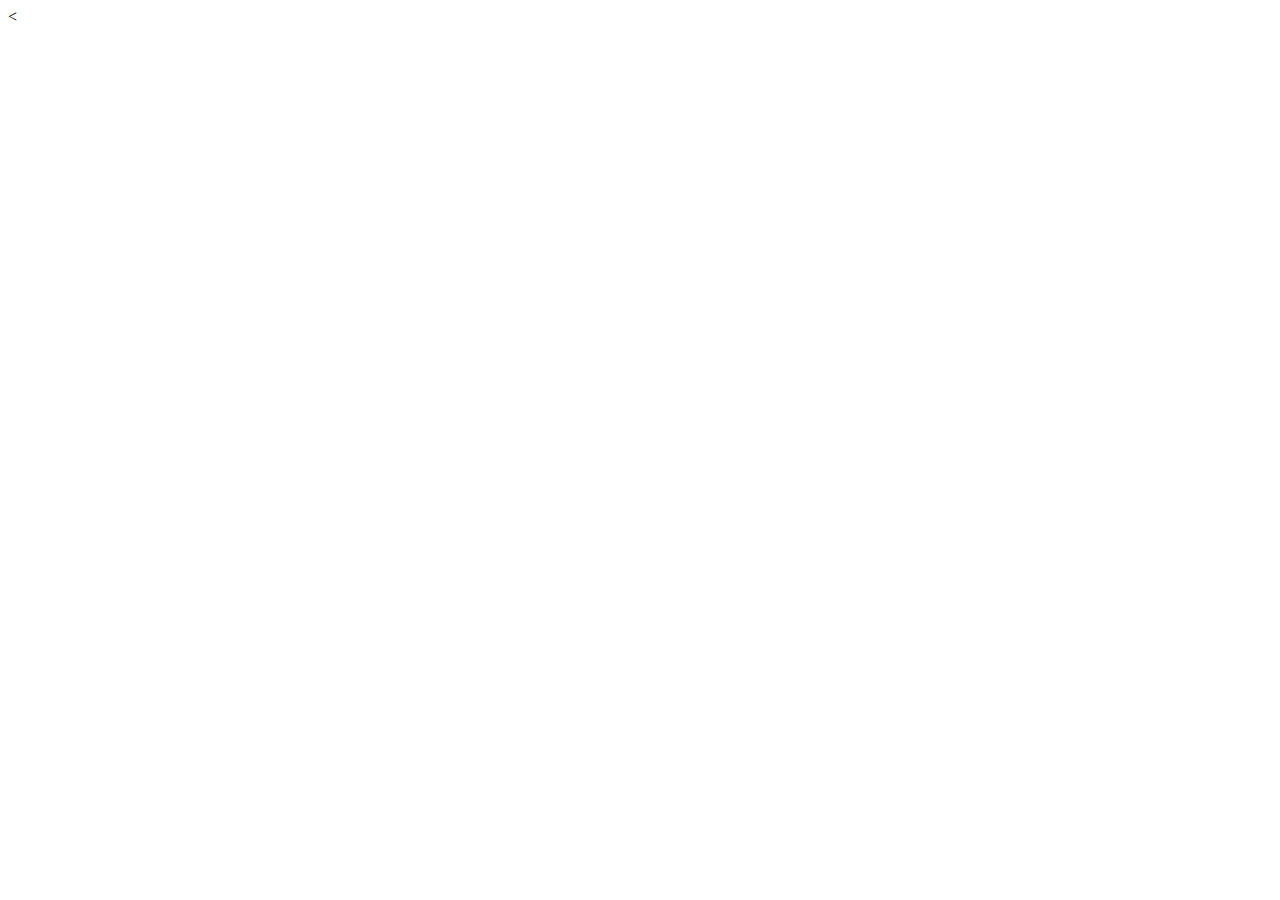
==== index.html @ 6bee9020 "adding files" ====
<!DOCTYPE html>
<html lang="en">

<head>
	<meta charset="UTF-8">
	<meta name="viewport" content="width=device-width, initial-scale=1.0">
	<title> Portfolio </title>
	<link href="https://fonts.googleapis.com/css2?family=Roboto&display=swap" rel="stylesheet">
    <link href="https://fonts.googleapis.com/css2?family=Lobster&family=Open+Sans&display=swap" rel="stylesheet">
    <link href="https://fonts.googleapis.com/css2?family=Caveat&family=Patrick+Hand&display=swap" rel="stylesheet">
    <link href="https://fonts.googleapis.com/css2?family=Source+Code+Pro:wght@400&display=swap" rel="stylesheet">
	<link rel="stylesheet" href="style.css">
</head>
<body>
    <





</body>
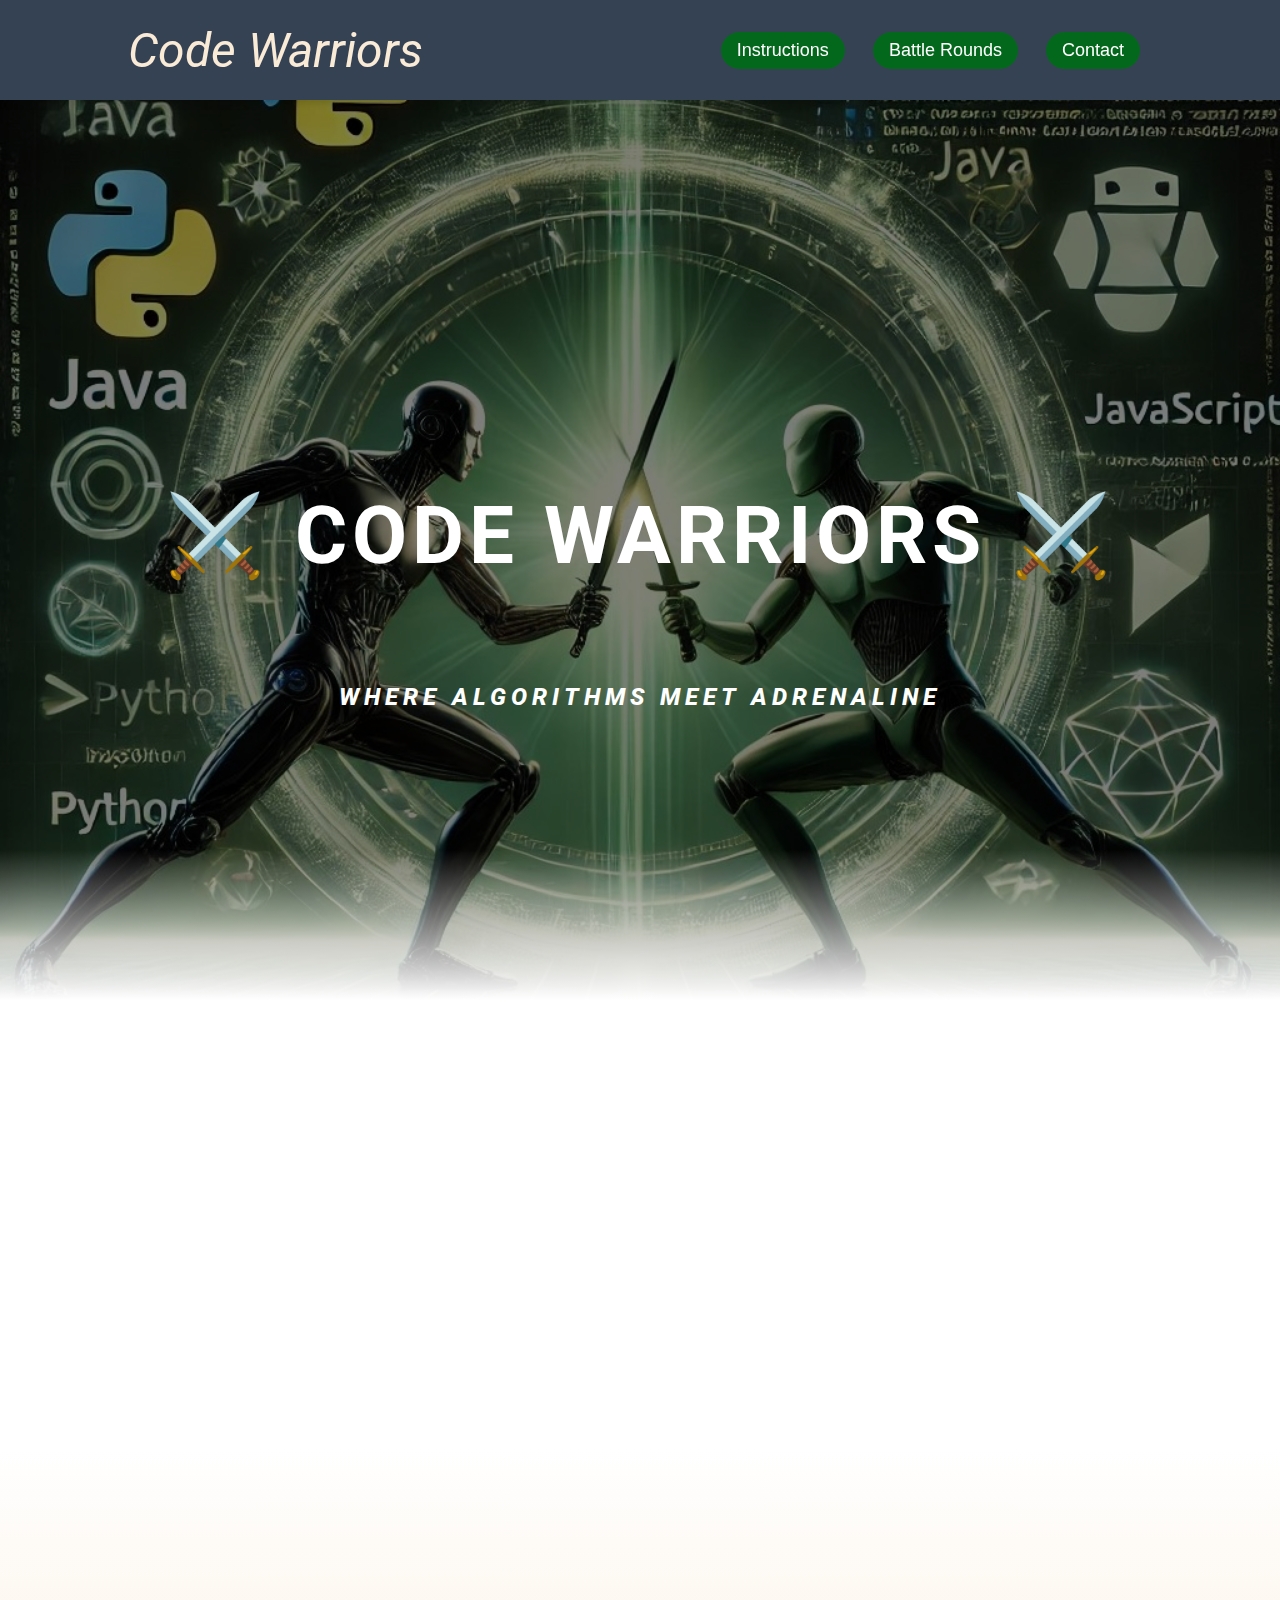
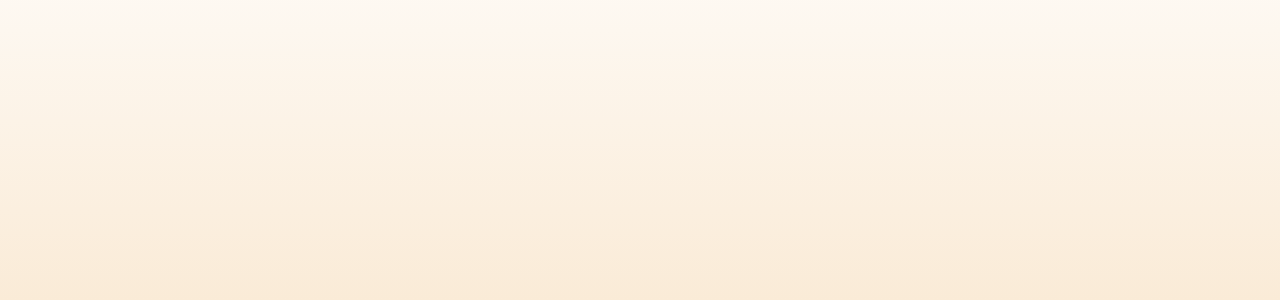
==== commit 214752ad: "web 50 prep" ====
--- a/index.html
+++ b/index.html
@@ -3,8 +3,9 @@
 
 <head>
 	<meta charset="UTF-8">
+    <meta http-equiv="X-UA-Compatible" content="IE=edge">
 	<meta name="viewport" content="width=device-width, initial-scale=1.0">
-	<title> Portfolio </title>
+	<title> Code Warriors </title>
 	<link href="https://fonts.googleapis.com/css2?family=Roboto&display=swap" rel="stylesheet">
     <link href="https://fonts.googleapis.com/css2?family=Lobster&family=Open+Sans&display=swap" rel="stylesheet">
     <link href="https://fonts.googleapis.com/css2?family=Caveat&family=Patrick+Hand&display=swap" rel="stylesheet">
@@ -12,7 +13,42 @@
 	<link rel="stylesheet" href="style.css">
 </head>
 <body>
-    <
+    <div class="nav-bar">
+        <div class="nav-container">
+            <p class="CW"> Code Warriors </p>
+            <ul>
+
+				<li><a href="/instructions.html"><button id="ib"> Instructions </button></a> </li>
+				<li><a href="/rounds.html"><button id="tb"> Battle Rounds </button></a> </li>
+                <li><a href="#"><button id="cb"> Contact </button></a> </li>
+				
+			</ul>
+        </div>
+    </div>
+    
+    <main>
+
+        <section id="home">
+            <div class="welcome">
+                <div class="home-content">
+                    <h1> ⚔️ CODE WARRIORS ⚔️ </h1>
+                    <p> Where Algorithms Meet Adrenaline</p>
+                </div>
+            </div>
+        </section>
+
+        <section id="theme">
+            <div class="theme_details">
+                <h1> Event Theme </h1>
+                <p id="nm"> " Digital Dominion : Conquer the Code " </p>
+                <p id="desc">
+                    An event where each team steps onto the battlefield to fight for dominance in a series of intense code battles.
+                </p>
+            </div>
+        </section>
+        
+    </main>
+    <script src="./script.js"></script>
 
 
 
--- a/style.css
+++ b/style.css
@@ -0,0 +1,308 @@
+@font-face {
+    font-family: 'Monofonto';
+    src: url('./fonts/monofonto.ttf') format('truetype');
+    font-weight: normal;
+    font-style: normal;
+}
+
+* {
+    margin: 0;
+    padding: 0;
+    box-sizing: border-box;
+}
+
+html {
+    scroll-behavior: smooth;
+}
+
+body {
+    font-family: 'Roboto', sans-serif;
+}
+
+/* Navbar */
+.nav-bar {
+    color: #f6f6f600;
+    position: sticky;
+    top: 0;
+    background-color: rgba(0, 16, 39, 0.792); /* Semi-transparent */
+    backdrop-filter: blur(10px); /* Glass effect */
+    z-index: 1000;
+    padding: 0;
+    box-shadow: 0 4px 6px rgba(0, 0, 0, 0.1); /* Subtle shadow for navbar */
+}
+
+.nav-container {
+    display: flex;
+    height: 100px;
+    align-items: center;
+    justify-content: space-between;
+    width: 80%;
+    margin: auto;
+    transition: 0.15s;
+}
+
+.CW {
+    font-size: 3em;
+    font-family: 'Roboto', sans-serif;
+    transition: 0.30s;
+    color: antiquewhite;
+}
+
+ul {
+    text-align: right;
+    list-style: none;
+}
+
+li {
+    display: inline-block;
+    padding: 12px;
+}
+
+#ib, #tb, #cb {
+    background-color: #04681c;
+    color: white;
+    padding: 0.5rem 1rem;
+    font-size: large;
+    border: none;
+    border-radius: 50px;
+    cursor: pointer;
+    background-image: linear-gradient(
+        -60deg,
+        #ffffff00 0%,
+        #ffffff00 40%,
+        #ffffff44 40%,
+        #ffffff44 60%,
+        #ffffff00 60%,
+        #ffffff00 100%
+    );
+    background-size: 200% 100%;
+    background-position-x: 150%;
+    transition: scale 0.5s;
+}
+
+#ib:hover, #tb:hover, #cb:hover {
+    animation: shimmer 1s forwards;
+    scale: 1.1;
+}
+
+@keyframes shimmer {
+    0% {
+        background-position-x: 150%;
+    }
+    100% {
+        background-position-x: -50%;
+    }
+}
+
+/* overall Section Styling */
+section {
+    height: 600px;
+    display: flex;
+    align-items: center;
+    justify-content: center;
+    font-size: 5em;
+    text-transform: uppercase;
+    letter-spacing: 5px;
+    font-weight: 800;
+    padding-top: 100px;
+}
+
+/* Home Section Styling */
+#home {
+    background-color: black;
+    background-image: url('images/m_backdrop.jpeg'), 
+        linear-gradient(to bottom, rgba(0, 0, 0, 0.1), rgba(255, 255, 255, 1) 100%);
+    background-size: cover;
+    background-position: center;
+    background-repeat: no-repeat;
+    height: 100vh;
+    display: flex;
+    align-items: center;
+    justify-content: center;
+    position: relative;
+    z-index: 0;
+}
+
+/* Dark overlay effect */
+#home::before {
+    content: '';
+    position: absolute;
+    top: 0;
+    left: 0;
+    width: 100%;
+    height: 100%;
+    background: rgba(0, 0, 0, 0.5); 
+    z-index: 1;
+}
+
+#home::after {
+    content: "";
+    position: absolute;
+    bottom: 0;
+    left: 0;
+    width: 100%;
+    height: 150px; /* Adjust for smoother transitions */
+    background: linear-gradient(to bottom, rgba(255, 255, 255, 0), rgba(255, 255, 255, 1));
+    z-index: 1;
+}
+
+
+
+
+/* Content inside the Home Section */
+.welcome {
+    position: relative;
+    z-index: 3;
+    text-align: center;
+    color: white;
+    padding: 20px;
+}
+
+h1 {
+    font-size: 5rem;
+    font-weight: bold;
+    margin-bottom: 100px;
+}
+
+p {
+    font-size: 1.5rem;
+    font-style: italic;
+}
+
+/* Mobile Responsiveness */
+@media (max-width: 768px) {
+    /* Home Section */
+    #home {
+        height: 80vh;
+        background-position: center center;
+    }
+
+    .welcome {
+        padding: 15px;
+    }
+
+    h1 {
+        font-size: 2rem;
+    }
+
+    p {
+        font-size: 1rem;
+    }
+
+    /* Navbar responsiveness */
+    .nav-container {
+        flex-direction: column;
+        align-items: center;
+        width: 100%;
+        padding: 20px;
+    }
+
+    /* Navbar menu items */
+    ul {
+        text-align: center;
+        padding-top: 20px;
+    }
+
+    li {
+        padding: 10px;
+    }
+
+    /* Button Responsiveness */
+    #ib, #tb, #cb {
+        font-size: medium;
+        padding: 0.5rem 1rem;
+    }
+}
+
+@media (max-width: 480px) {
+    h1 {
+        font-size: 1.5rem;
+    }
+
+    p {
+        font-size: 0.9rem;
+    }
+
+    section {
+        height: 400px;
+    }
+}
+
+/* Event Theme Section */
+
+#theme {
+    background: linear-gradient(to bottom, white 50%, antiquewhite 100%);
+    height: 100vh;
+    display: flex;
+    align-items: center;
+    justify-content: center;
+    position: relative;
+    padding-top: 100px;
+}
+
+
+.theme_details {
+    position: relative;
+    z-index: 2;
+    text-align: center;
+    color: white;
+    height: 60%;
+    width: 80%;
+    max-width: 1024px;
+    padding: 30px;
+    border-radius: 10px;
+    background-color: rgba(0, 0, 0, 0.7); 
+    box-shadow: 0 40px 100px rgba(0, 0, 0, 0.5);
+
+    opacity: 0; /* Hidden initially */
+    transform: translateX(-100px); /* Start position for sliding effect */
+    transition: all 0.95s ease-in-out; /* Smooth animation */
+ 
+}
+
+.theme_details.slide-in {
+    opacity: 1;
+    transform: translateX(0); 
+}
+
+.theme_details h1 {
+    font-size: 3.5rem;
+    margin-bottom: 20px;
+    font-weight: bold;
+    letter-spacing: 1.5px;
+}
+
+#nm {
+    font-size: 2.25rem;
+    line-height: 1.6;
+    margin-bottom: 25px;
+    font-style: italic;
+    letter-spacing: 1px;
+}
+
+#desc {
+    font-size: 1.50rem;
+    line-height: 1.6;
+    margin-bottom: 65px;
+    font-style: italic;
+    letter-spacing: 1px;
+}
+/* Mobile Responsiveness */
+@media (max-width: 768px) {
+    #theme {
+        height: auto;
+        padding-top: 80px;
+    }
+
+    .theme_details h1 {
+        font-size: 2rem;
+    }
+
+    .theme_details p {
+        font-size: 1rem;
+    }
+
+    .theme_details {
+        padding: 20px;
+    }
+}
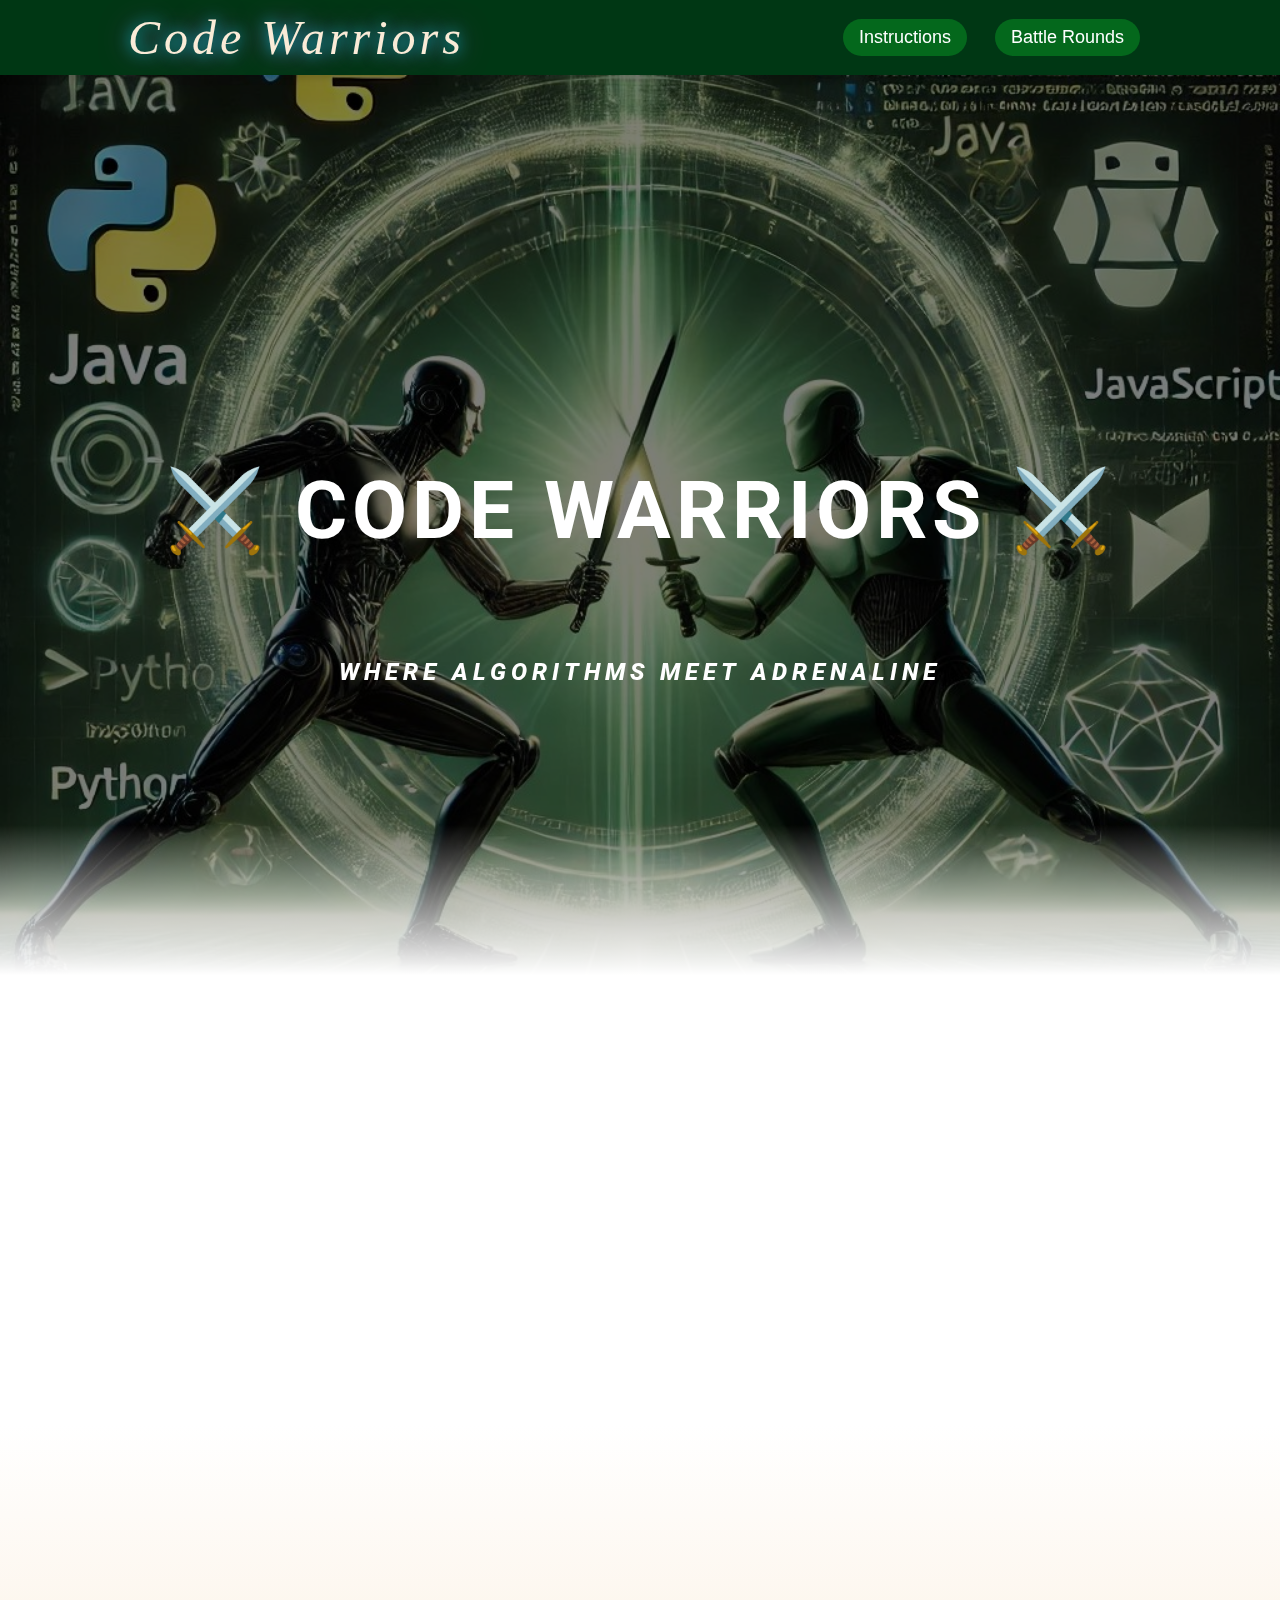
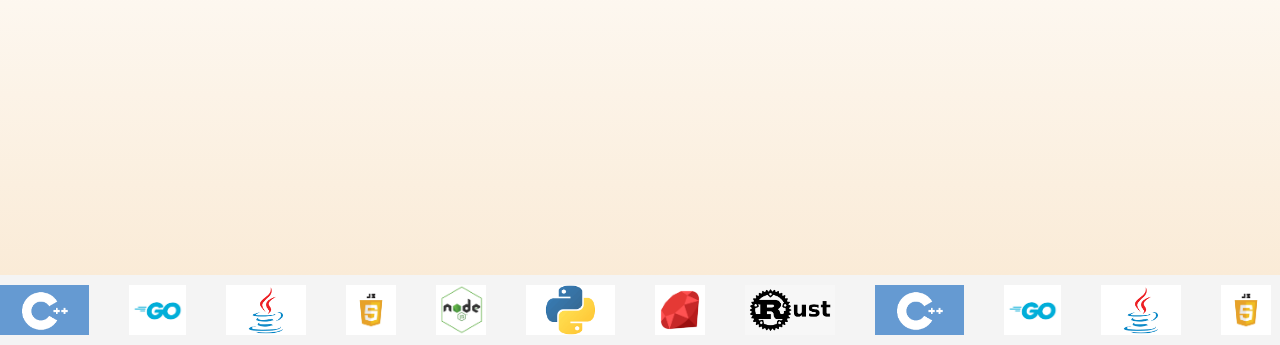
==== commit a24bb008: "animations and transitions added" ====
--- a/index.html
+++ b/index.html
@@ -2,37 +2,31 @@
 <html lang="en">
 
 <head>
-	<meta charset="UTF-8">
+    <meta charset="UTF-8">
     <meta http-equiv="X-UA-Compatible" content="IE=edge">
-	<meta name="viewport" content="width=device-width, initial-scale=1.0">
-	<title> Code Warriors </title>
-	<link href="https://fonts.googleapis.com/css2?family=Roboto&display=swap" rel="stylesheet">
-    <link href="https://fonts.googleapis.com/css2?family=Lobster&family=Open+Sans&display=swap" rel="stylesheet">
-    <link href="https://fonts.googleapis.com/css2?family=Caveat&family=Patrick+Hand&display=swap" rel="stylesheet">
-    <link href="https://fonts.googleapis.com/css2?family=Source+Code+Pro:wght@400&display=swap" rel="stylesheet">
-	<link rel="stylesheet" href="style.css">
+    <meta name="viewport" content="width=device-width, initial-scale=1.0">
+    <title>Code Warriors</title>
+    <link href="https://fonts.googleapis.com/css2?family=Roboto&display=swap" rel="stylesheet">
+    <link rel="stylesheet" href="style.css">
 </head>
+
 <body>
     <div class="nav-bar">
         <div class="nav-container">
             <p class="CW"> Code Warriors </p>
             <ul>
-
-				<li><a href="/instructions.html"><button id="ib"> Instructions </button></a> </li>
-				<li><a href="/rounds.html"><button id="tb"> Battle Rounds </button></a> </li>
-                <li><a href="#"><button id="cb"> Contact </button></a> </li>
-				
-			</ul>
+                <li><a href="instructions.html"><button id="instructions-btn" class="nav-button">Instructions</button> </a></li>
+                <li><a href="rounds.html"><button id="rounds-btn" class="nav-button">Battle Rounds</button></a></li>
+            </ul>
         </div>
     </div>
-    
+
     <main>
-
         <section id="home">
             <div class="welcome">
                 <div class="home-content">
-                    <h1> ⚔️ CODE WARRIORS ⚔️ </h1>
-                    <p> Where Algorithms Meet Adrenaline</p>
+                    <h1>⚔️ CODE WARRIORS ⚔️</h1>
+                    <p>Where Algorithms Meet Adrenaline</p>
                 </div>
             </div>
         </section>
@@ -46,12 +40,17 @@
                 </p>
             </div>
         </section>
-        
-    </main>
-    <script src="./script.js"></script>
+
+        <div class="logo-scroller">
+            <div class="logo-track" id="logoTrack">
+                <!-- Logos in this language scroller will be dynamically inserted by JavaScript -->
+            </div>
+        </div>
 
 
+    </main>
 
+    <script src="script.js"></script>
+</body>
 
-
-</body>+</html>
--- a/style.css
+++ b/style.css
@@ -23,17 +23,22 @@
 .nav-bar {
     color: #f6f6f600;
     position: sticky;
-    top: 0;
-    background-color: rgba(0, 16, 39, 0.792); /* Semi-transparent */
+    top: -100px; /* Start position (off-screen) */
+    background-color: rgb(0, 55, 20);
     backdrop-filter: blur(10px); /* Glass effect */
     z-index: 1000;
     padding: 0;
     box-shadow: 0 4px 6px rgba(0, 0, 0, 0.1); /* Subtle shadow for navbar */
+    transition: top 1s ease-out; /* Smooth transition for slide-in effect */
+}
+
+.nav-bar.visible {
+    top: 0; /* Final position (on-screen) */
 }
 
 .nav-container {
     display: flex;
-    height: 100px;
+    height: 75px;
     align-items: center;
     justify-content: space-between;
     width: 80%;
@@ -43,9 +48,27 @@
 
 .CW {
     font-size: 3em;
-    font-family: 'Roboto', sans-serif;
-    transition: 0.30s;
+    font-family: 'Times New Roman', sans-serif;
+    transition: opacity 0.5s ease, transform 0.5s ease; /* Pop-up effect */
     color: antiquewhite;
+    opacity: 0; /* Hidden initially */
+    transform: translateY(20px); 
+    text-shadow: 0 0 15px rgba(0, 234, 255, 0.8), 0 0 30px rgba(255, 0, 225, 0.6);
+    letter-spacing: 4px;
+    animation: glow 1.5s infinite alternate;
+}
+@keyframes glow {
+    from {
+        text-shadow: 0 0 15px rgba(0, 234, 255, 0.8), 0 0 30px rgba(255, 0, 225, 0.6);
+    }
+    to {
+        text-shadow: 0 0 25px rgba(0, 234, 255, 1), 0 0 45px rgba(255, 0, 225, 0.8);
+    }
+}
+
+.CW.visible {
+    opacity: 1;
+    transform: translateY(0); /* Final position */
 }
 
 ul {
@@ -58,7 +81,7 @@
     padding: 12px;
 }
 
-#ib, #tb, #cb {
+#instructions-btn, #rounds-btn{
     background-color: #04681c;
     color: white;
     padding: 0.5rem 1rem;
@@ -80,7 +103,7 @@
     transition: scale 0.5s;
 }
 
-#ib:hover, #tb:hover, #cb:hover {
+#instructions-btn:hover, #rounds-btn:hover {
     animation: shimmer 1s forwards;
     scale: 1.1;
 }
@@ -121,6 +144,29 @@
     justify-content: center;
     position: relative;
     z-index: 0;
+}
+
+
+/* Home Section with Background Blur Reveal */
+#home {
+    background-color: black;
+    background-image: url('images/m_backdrop.jpeg'), 
+        linear-gradient(to bottom, rgba(0, 0, 0, 0.1), rgba(255, 255, 255, 1) 100%);
+    background-size: cover;
+    background-position: center;
+    background-repeat: no-repeat;
+    height: 100vh;
+    display: flex;
+    align-items: center;
+    justify-content: center;
+    position: relative;
+    z-index: 0;
+    filter: blur(10px); /* Start with a blurred background */
+    transition: filter 1s ease; /* Smooth transition for background blur effect */
+}
+
+#home.visible {
+    filter: blur(0); /* Final unblurred background */
 }
 
 /* Dark overlay effect */
@@ -147,8 +193,6 @@
 }
 
 
-
-
 /* Content inside the Home Section */
 .welcome {
     position: relative;
@@ -167,6 +211,33 @@
 p {
     font-size: 1.5rem;
     font-style: italic;
+}
+
+.welcome h1, .welcome p {
+    opacity: 0; /* Initially hidden */
+    transform: translateY(30px); /* Start position (slightly below) */
+    transition: opacity 1s ease, transform 1s ease; /* Smooth fade and movement */
+}
+
+.welcome.visible h1, .welcome.visible p {
+    opacity: 1; /* Final visible state */
+    transform: translateY(0); /* Final position */
+}
+
+.welcome {
+    position: relative;
+    z-index: 3;
+    text-align: center;
+    color: white;
+    padding: 20px;
+    opacity: 0; /* Initially hidden */
+    transform: translateY(30px); /* Start position (slightly below) */
+    transition: opacity 1s ease, transform 1s ease; /* Smooth fade and movement */
+}
+
+.welcome.visible {
+    opacity: 1;
+    transform: translateY(0); /* Final position */
 }
 
 /* Mobile Responsiveness */
@@ -306,3 +377,38 @@
         padding: 20px;
     }
 }
+
+/* Container for the scroller */
+.logo-scroller {
+    width: 100%; 
+    overflow: hidden; 
+    position: relative;
+    background-color: #f4f4f4; 
+    padding: 10px 0;
+}
+
+/* Track for the logos */
+.logo-track {
+    display: flex;
+    gap: 40px; /* Space between logos */
+    animation: scroll-left 10s linear infinite; /* Continuous scroll animation */
+}
+
+/* Logos */
+.logo-track img {
+    height: 50px; 
+    object-fit: contain; /* Keep aspect ratio */
+    flex-shrink: 0; 
+}
+
+/* Animation for scrolling */
+@keyframes scroll-left {
+    0% {
+        transform: translateX(0); /* Start from the beginning */
+    }
+    100% {
+        transform: translateX(-100%); /* Move all logos out of view */
+    }
+}
+
+
